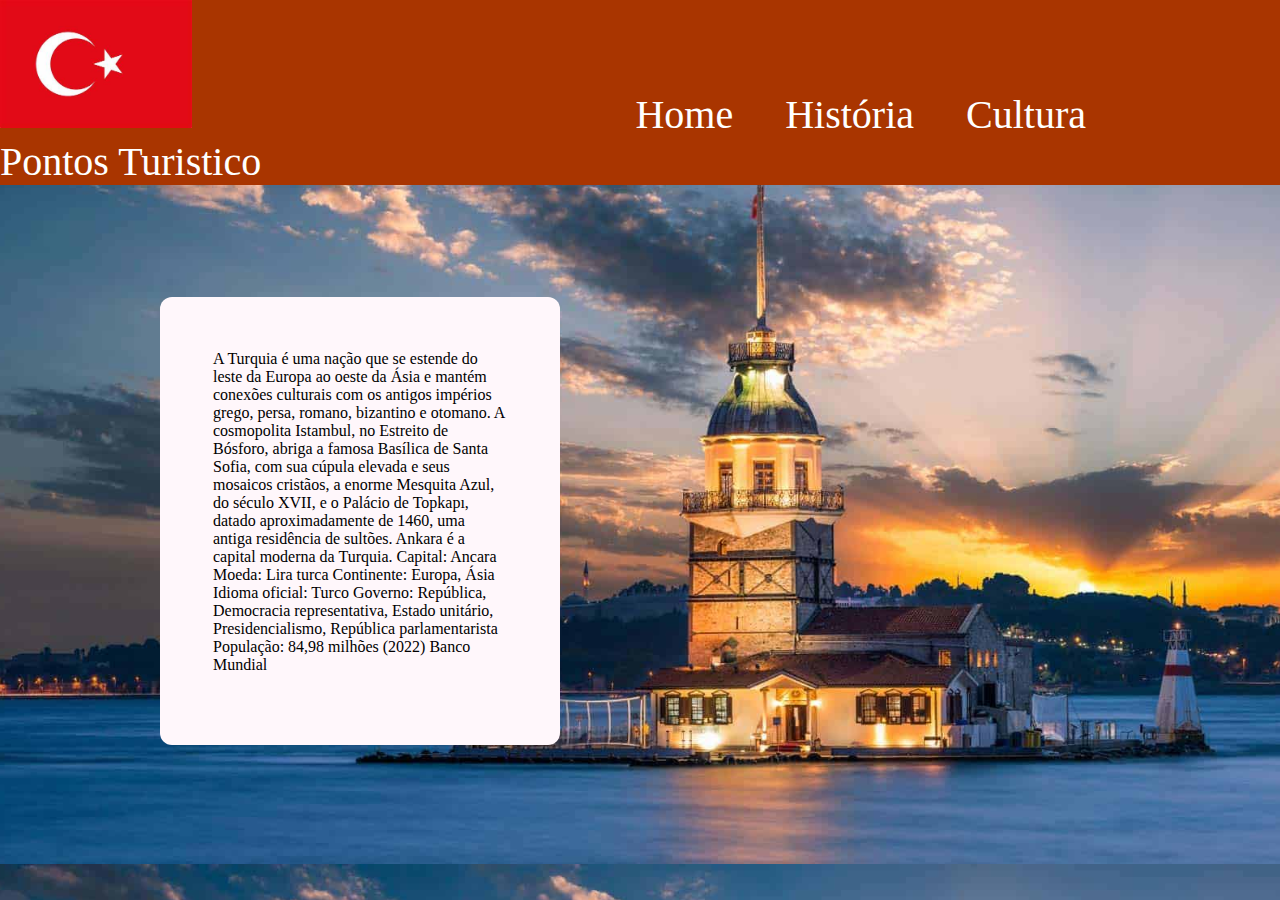
==== Home.html @ 1e6c9da9 "second commit" ====
<!DOCTYPE html>
<html lang="en">
<head>
    <meta charset="UTF-8">
    <meta name="viewport" content="width=device-width, initial-scale=1.0">
    <link rel="stylesheet" href="style.css">
    <title>Turquia</title>
</head>
<body>
    <header>
        <a href="../Inicio/Home.html"><img src="../imagens/Turquia.jpeg" alt="Foto da Bandeira da Turquia"></a>
        <h1>História da Turquia</h1>
        <a href="../Inicio/Home.html">Home</a>
        <a href="../História/Historia.html">História</a>
        <a href="../Cultura/Cultura.html">Cultura</a>
        <a href="../Pontos Turisticos/PontosTuristicos.html">Pontos Turistico</a>
    </header>
    
    <div class="texto">
        <p> A Turquia é uma nação que se estende do leste da
            Europa ao oeste da Ásia e mantém conexões culturais
            com os antigos impérios grego, persa, romano,
            bizantino e otomano. A cosmopolita Istambul, no
            Estreito de Bósforo, abriga a famosa Basílica de Santa
            Sofia, com sua cúpula elevada e seus mosaicos
            cristãos, a enorme Mesquita Azul, do século XVII, e o
            Palácio de Topkapı, datado aproximadamente de 1460,
            uma antiga residência de sultões. Ankara é a capital
            moderna da Turquia. 
            
            Capital: Ancara
            
            Moeda: Lira turca
            
            Continente: Europa, Ásia
            
            Idioma oficial: Turco
            
            Governo: República, Democracia representativa, Estado
            unitário, Presidencialismo, República parlamentarista
            
            População: 84,98 milhões (2022) Banco Mundial</p>
    </div>
</body>
</html>
---- style.css ----
* {
    margin: 0;
    padding: 0;
    box-sizing: border-box;
    -webkit-font-smothing: antialiased;
}

body{
    background-image: url('../imagens/imagem\ fundo\ turquia.jpeg');
    background-size: cover;
    background-position: center;
    height: 54rem;
}

h1{
    margin-right: 3rem;
    color: #A93500;
    display: inline-block;
    font-size: 2.5rem;
}

a{
    margin-right: 3rem;
    color: white;
    display: inline-block;
    font-size: 2.5rem;
    text-decoration: none;
    justify-content: center;
}

header img{
    width: 12rem;
    height: 8rem;
    display: inline-block;
}

header{
    background-color: #A93500;
}

.texto{
    background-color: #fff7fb;
    padding: 28px;
    border-radius: 12px;
    height: 28rem;
    width: 25rem;
    margin-top: 7rem;
    margin-bottom: 10px;
    margin-left: 10rem;
}

p{
    padding: 25px;
    border: 15px white;
}
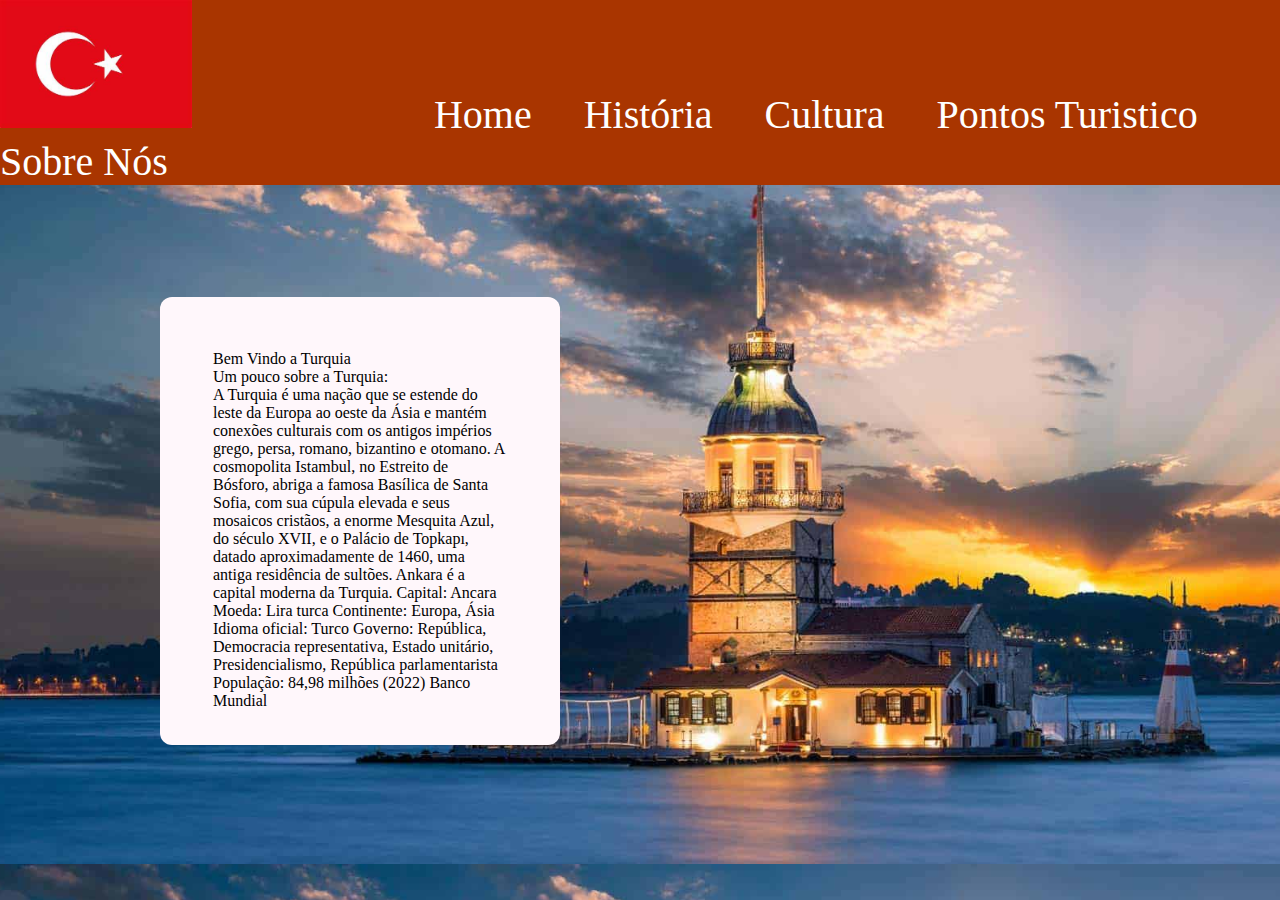
==== commit f323ace5: "commit aula" ====
--- a/Home.html
+++ b/Home.html
@@ -8,16 +8,26 @@
 </head>
 <body>
     <header>
-        <a href="../Inicio/Home.html"><img src="../imagens/Turquia.jpeg" alt="Foto da Bandeira da Turquia"></a>
-        <h1>História da Turquia</h1>
-        <a href="../Inicio/Home.html">Home</a>
-        <a href="../História/Historia.html">História</a>
-        <a href="../Cultura/Cultura.html">Cultura</a>
-        <a href="../Pontos Turisticos/PontosTuristicos.html">Pontos Turistico</a>
+        
+        <a href="./Home.html"><img src="./imagens/Turquia.jpeg" alt="Foto da Bandeira da Turquia"></a>
+        <h1>Turquia</h1>
+        <a href="./Home.html">Home</a>
+        <a href="./História/Historia.html">História</a>
+        <a href="./Cultura/Cultura.html">Cultura</a>
+        <a href="./Pontos Turisticos/PontosTuristicos.html">Pontos Turistico</a>
+        <a href="./Sobre nós/index.html">Sobre Nós</a>
     </header>
     
     <div class="texto">
-        <p> A Turquia é uma nação que se estende do leste da
+        <p> Bem Vindo a Turquia
+
+            <br>
+
+            Um pouco sobre a Turquia:
+
+        <br>
+
+            A Turquia é uma nação que se estende do leste da
             Europa ao oeste da Ásia e mantém conexões culturais
             com os antigos impérios grego, persa, romano,
             bizantino e otomano. A cosmopolita Istambul, no
@@ -40,6 +50,7 @@
             unitário, Presidencialismo, República parlamentarista
             
             População: 84,98 milhões (2022) Banco Mundial</p>
+
     </div>
 </body>
 </html>